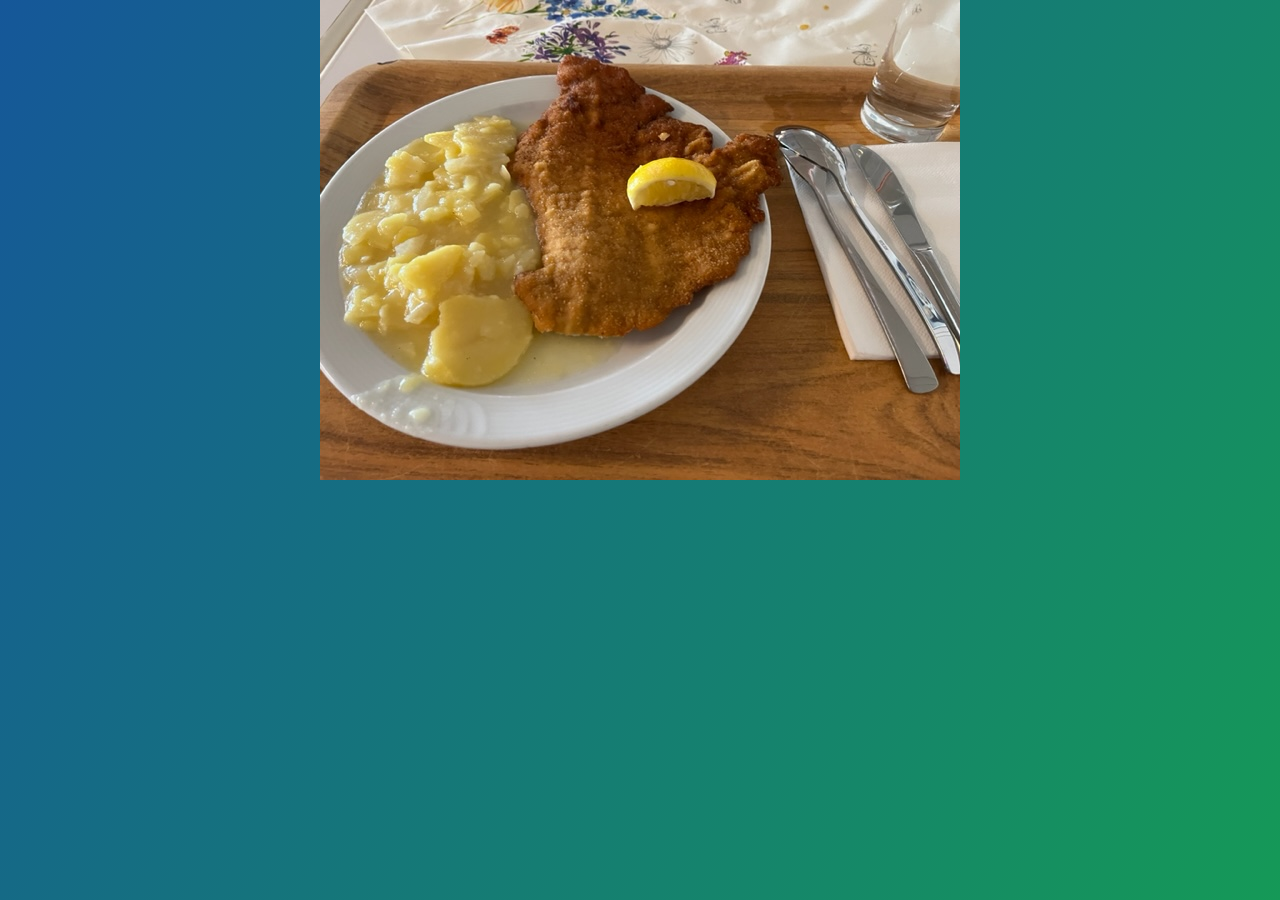
==== gift.html @ 96176a83 "Add files via upload" ====
<!DOCTYPE html>
<html lang="en">
<head>
    <meta name="viewport" content="width=device-width, initial-scale=1">
    <link rel="stylesheet" href="./style.css">
    <link rel="stylesheet" href="https://cdnjs.cloudflare.com/ajax/libs/font-awesome/6.4.0/css/all.min.css">
    <title>Gift</title>
</head>
<body>

<div class="bg">
    <img src="gift.jpg">
</div>

</body>
</html>
---- style.css ----
body, html {
    height: 100%;
    margin: 0;
    font-family: "Open Sans", "Helvetica Neue", Helvetica, Arial, sans-serif;
}

.bg{
    background-image: linear-gradient(120deg, #155799, #159957);;
    height: 100%;
    background-position: center;
    background-repeat: no-repeat;
    background-size: cover;
    text-align: center
}

.bg-dark{
    background-color:black;
    height: 100%;
    background-position: center;
    background-repeat: no-repeat;
    background-size: cover;
    text-align: center
}

.page-header {
    color: #fff;
    text-align: center
}

h2 {
    margin-bottom: 2rem;
    font-weight: normal;
    opacity: 0.7
}

a {
    color: #1e6bb8;
    text-decoration: none
}

@media screen and (min-width: 64em) {
    .page-header {
        padding: 5rem 6rem;
        font-size: 3.25rem
    }
    h2 {
        font-size: 1.25rem
    }
    .button {
        padding: 0.75rem 1rem
    }
}

@media screen and (min-width: 42em) and (max-width: 64em) {
    .page-header {
        padding: 3rem 4rem;
        font-size: 2.25rem
    }
    h2 {
        font-size: 1.15rem
    }
    .button {
        padding: 0.6rem 0.9rem;
        font-size: 0.9rem
    }
}

@media screen and (max-width: 42em) {
    .page-header {
        padding: 2rem 1rem;
        font-size: 1.75rem
    }
    h2 {
        font-size: 1rem
    }
    .button {
        display: block;
        padding: 0.75rem;
        font-size: 0.9rem
    }
}

.button {
    display: inline-block;
    margin-bottom: 1rem;
    color: rgba(255, 255, 255, 0.7);
    background-color: rgba(255, 255, 255, 0.08);
    border-color: rgba(255, 255, 255, 0.2);
    border-style: solid;
    border-width: 1px;
    border-radius: 0.3rem;
    transition: color 0.2s, background-color 0.2s, border-color 0.2s
}

.button:hover {
    color: rgba(255, 255, 255, 0.8);
    text-decoration: none;
    background-color: rgba(255, 255, 255, 0.2);
    border-color: rgba(255, 255, 255, 0.3)
}
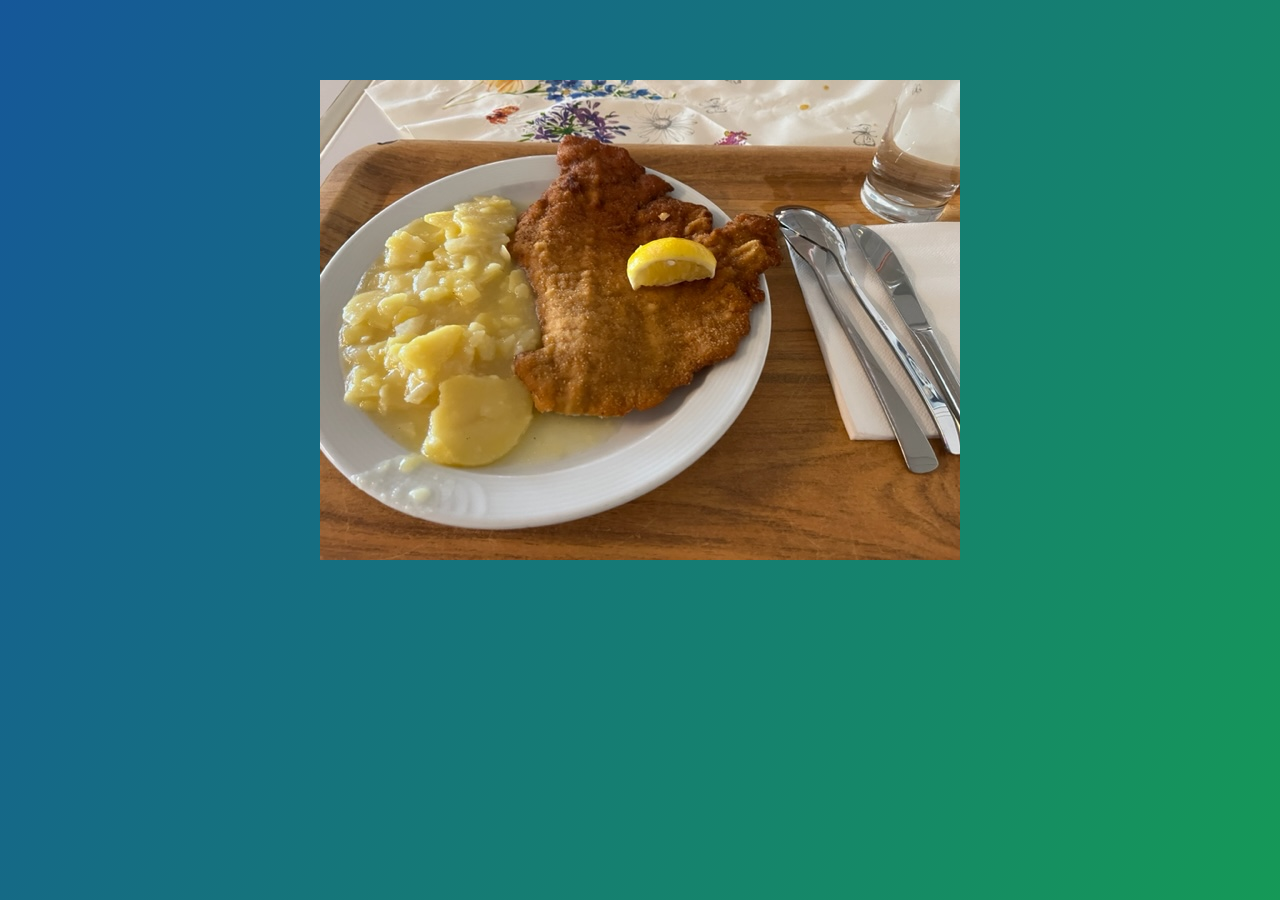
==== commit 582bf050: "Update gift.html" ====
--- a/gift.html
+++ b/gift.html
@@ -9,7 +9,9 @@
 <body>
 
 <div class="bg">
-    <img src="gift.jpg">
+    <section class="page-header">
+        <img src="gift.jpg">
+    </section>
 </div>
 
 </body>
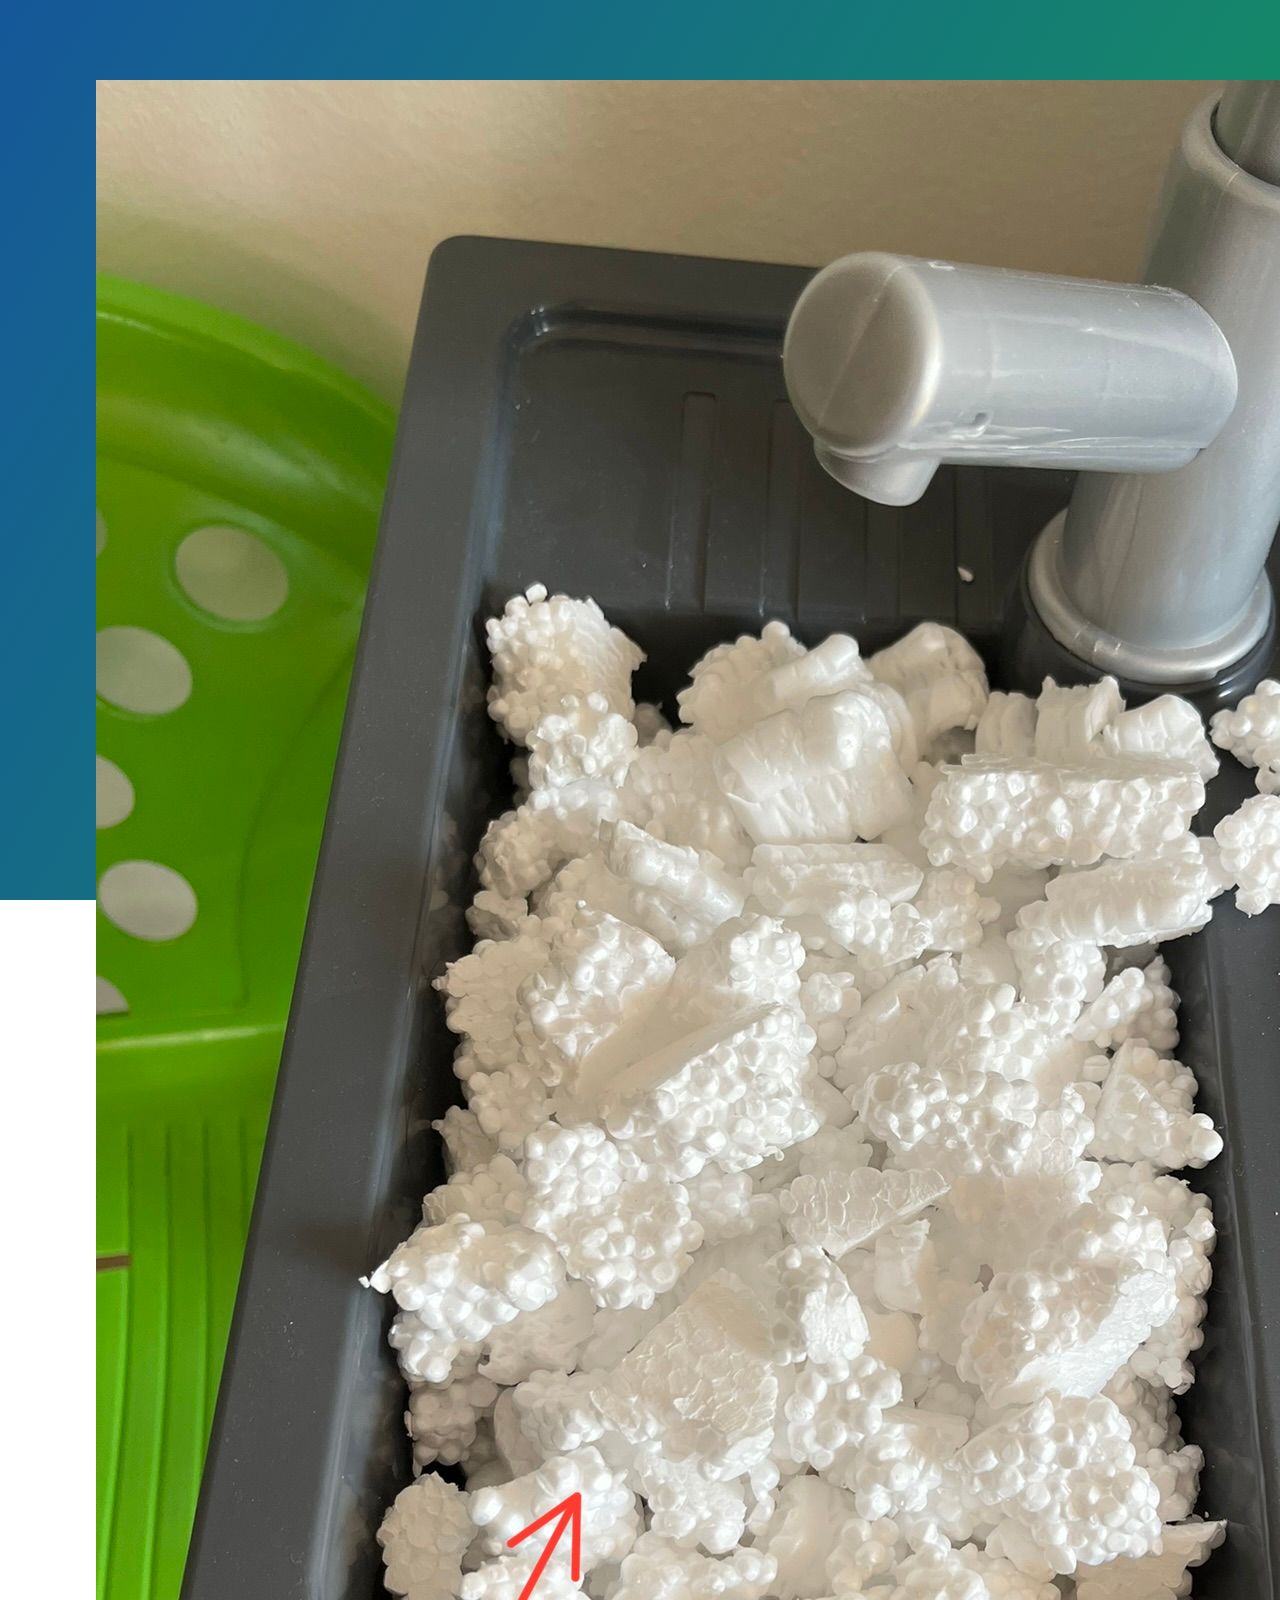
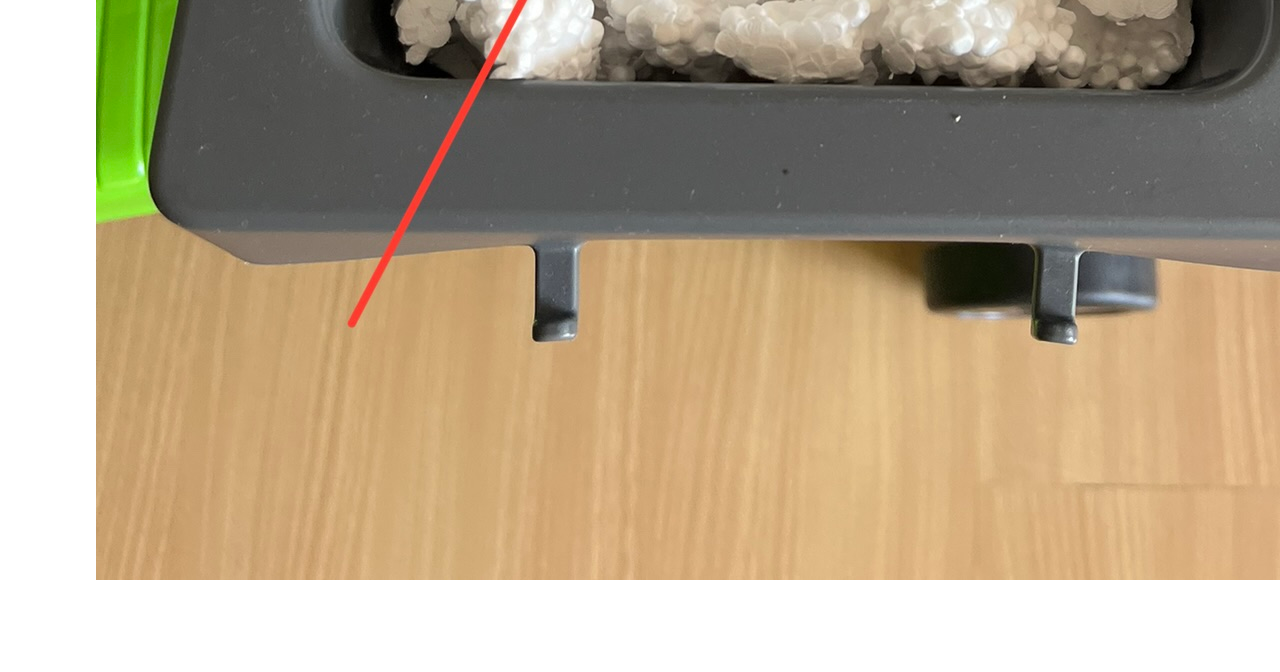
==== commit d8391991: "Update gift.html" ====
--- a/gift.html
+++ b/gift.html
@@ -10,7 +10,7 @@
 
 <div class="bg">
     <section class="page-header">
-        <img src="gift.jpg">
+        <img src="gift.jpeg">
     </section>
 </div>
 
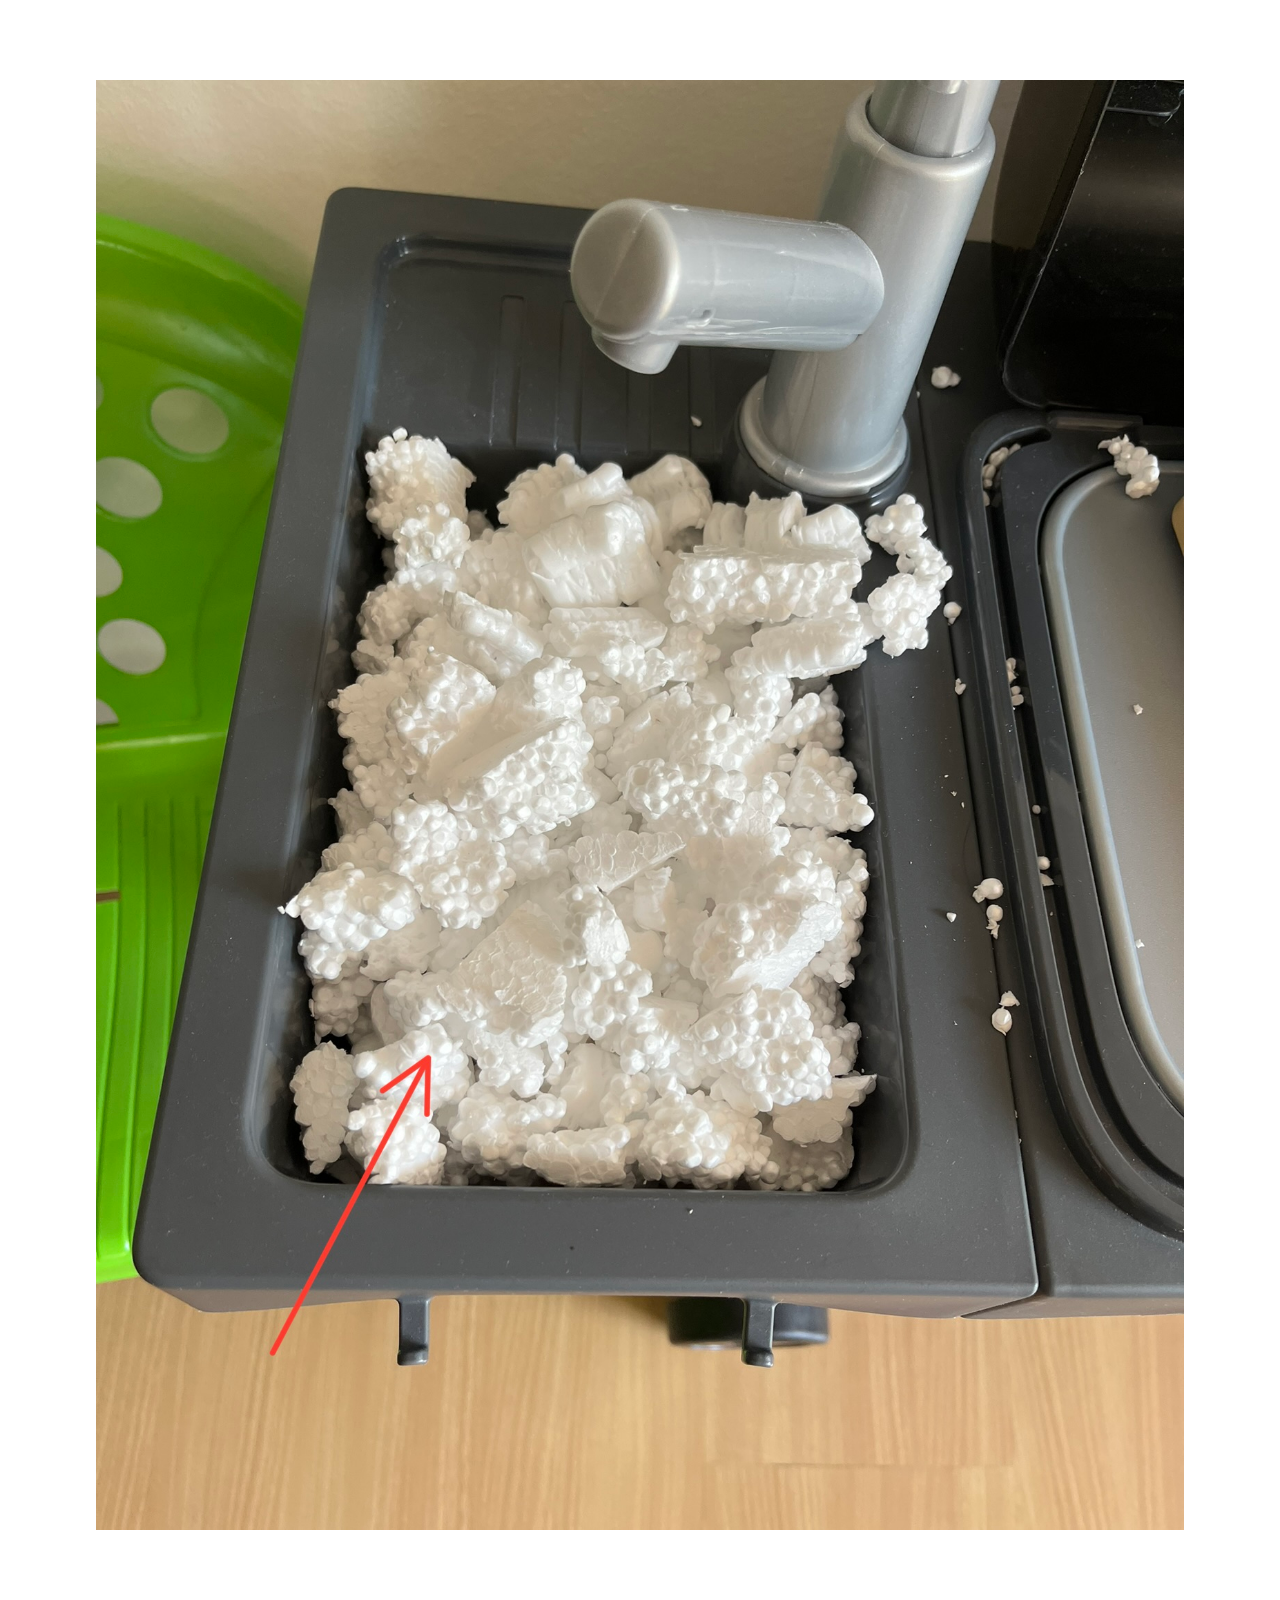
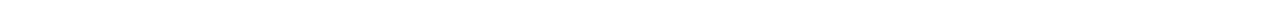
==== commit 90cdf5e6: "Update gift.html" ====
--- a/gift.html
+++ b/gift.html
@@ -8,7 +8,7 @@
 </head>
 <body>
 
-<div class="bg">
+<div>
     <section class="page-header">
         <img src="gift.jpeg">
     </section>
--- a/style.css
+++ b/style.css
@@ -36,6 +36,11 @@
 a {
     color: #1e6bb8;
     text-decoration: none
+}
+
+img {
+    max-width: 100%;
+    height: auto;
 }
 
 @media screen and (min-width: 64em) {
